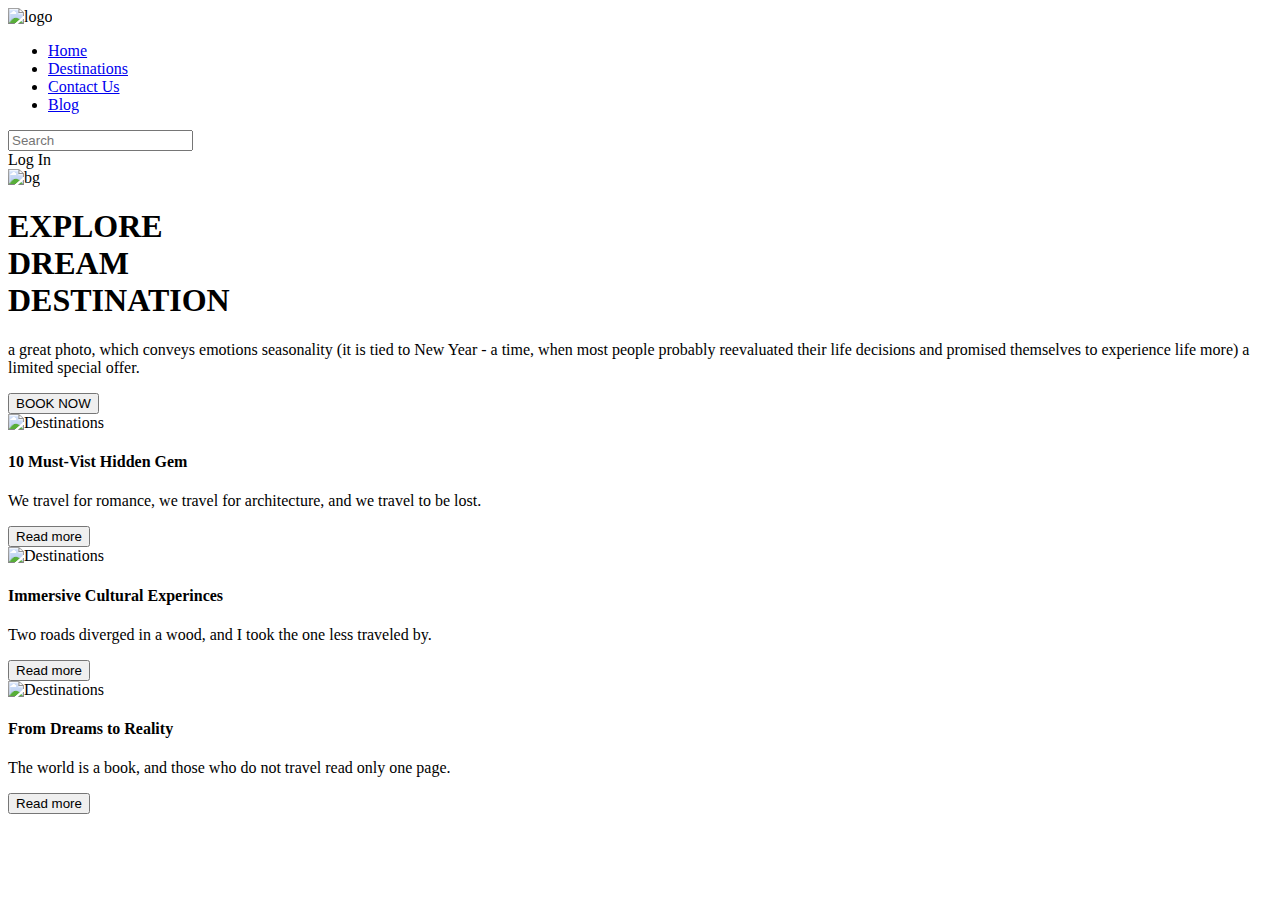
==== index.html @ b8d0032f "index.html" ====
<!DOCTYPE html>
<html lang="en">
<head>
    <meta charset="UTF-8">
    <meta name="viewport" content="width=device-width, initial-scale=1.0">
    <link
    href="https://cdn.jsdelivr.net/npm/remixicon@4.3.0/fonts/remixicon.css"rel="stylesheet"/>
    <link rel="stylesheet" href="styles.css"/>
    <title>landing page</title>
</head>
<body>
    <div class="container">
        <nav>
            <div class="class-logo">
                <img src="map.png" alt="logo" width="100%" height="50px"/>
            </div>
            <ul class="nav-links">
                <li class="link"><a href="#">Home</a></li>
                <li class="link"><a href="#">Destinations</a></li>
                <li class="link"><a href="#">Contact Us</a></li>
                <li class="link"><a href="#">Blog</a></li>
            </ul>
            <div class="search">
                <input type="text" placeholder="Search">
                <span><i class="ri-search-line"></i></span>
            </div>
            <div class="login">
                <span><i class="ri-user-3-fill"></i></span>
                Log In
            </div>
        </nav>
        <div class="destination-container">
            <img class="bg-img-2" src="warrow.png" alt="bg" width="60px" height="40px">
            <div class="socials">
                <span><i class="ri-twitter-fill"></i></span>
                <span><i class="ri-instagram-line"></i></span>
                <span><i class="ri-facebook-circle-fill"></i></span>
                <span><i class="ri-youtube-fill"></i></span>
            </div>
            <div class="content">
                <h1>EXPLORE<br>DREAM<br><span>DESTINATION</span></h1>
                <p>a great photo, which conveys emotions seasonality (it is tied to New Year -  a time, when most people probably reevaluated 
                    their life decisions and promised themselves to experience life more) a limited special offer.</p>
                 <button class="btn">BOOK NOW</button><br>
            </div>
            <div class="destination-grid">
                <div class="destination-card">
                    <img src="img1.jpg" alt="Destinations" height="200px" width="100px">
                    <div class="card-content">
                        <h4> 10 Must-Vist Hidden Gem </h4>
                        <p>
                            We travel for romance, we travel for architecture, and we travel to be lost.
                        </p>
                        <button class="btn">Read more</button>
                    </div>
                </div>

                <div class="destination-card">
                    <img src="img2.jpg" alt="Destinations" height="200px" width="100px">
                    <div class="card-content">
                        <h4>Immersive Cultural Experinces </h4>
                        <p>
                            Two roads diverged in a wood, and I took the one less traveled by.
                        </p>
                        <button class="btn">Read more</button>
                    </div>
                </div>

                <div class="destination-card">
                <img src="img3.jpg" alt="Destinations" height="200px" width="100px">
                <div class="card-content">
                    <h4>From Dreams to Reality</h4>
                    <p>
                        The world is a book, and those who do not travel read only one page.
                    </p>
                    <button class="btn">Read more</button>
                </div>
            </div>
            </div>
        </div>
    </div>
</body>
</html>
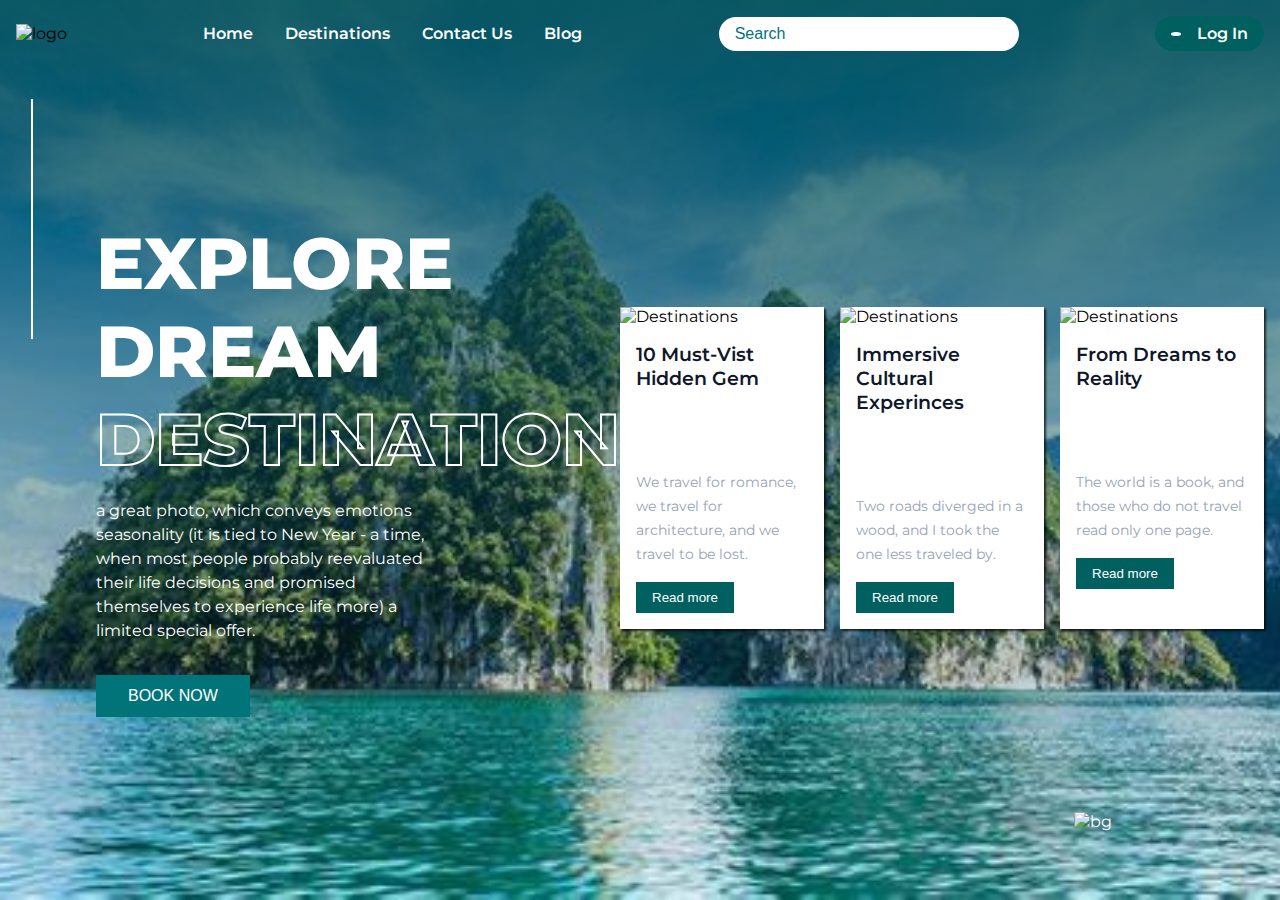
==== commit b92d46e5: "Update index.html" ====
--- a/index.html
+++ b/index.html
@@ -5,7 +5,7 @@
     <meta name="viewport" content="width=device-width, initial-scale=1.0">
     <link
     href="https://cdn.jsdelivr.net/npm/remixicon@4.3.0/fonts/remixicon.css"rel="stylesheet"/>
-    <link rel="stylesheet" href="styles.css"/>
+    <link rel="stylesheet" href="LandingPage/styles.css"/>
     <title>landing page</title>
 </head>
 <body>
--- a/LandingPage/styles.css
+++ b/LandingPage/styles.css
@@ -0,0 +1,240 @@
+@import url('https://fonts.googleapis.com/css2?family=Montserrat:ital,wght@0,100..900;1,100..900&display=swap');
+
+
+:root{
+    --primary-color:#00605f;
+    --secondary-color:#017479;
+    --text-dark:#0f172a;
+    --text-light:#94a3b8;
+    --white:#ffffff;
+    --max-width:1400px;
+}
+
+*{
+    margin: 0;
+    padding: 0;
+    box-sizing: border-box;
+}
+body{
+    font-family: "Montserrat", sans-serif;
+    background: linear-gradient(rgba(2,82,89,0.9),rgba(255,255,255,0)),url("img5.jpg");
+    background-position: center center;
+    background-size: cover;
+    background-repeat: no-repeat;
+}
+
+.container{
+    max-width: var(--max-width);
+    min-height: 100vh;
+    margin: auto;
+    padding: 1rem;
+    display: flex;
+    flex-direction: column;
+}
+
+nav{
+    display: flex;
+    align-items: center;
+    justify-content: space-between;
+    gap: 1rem;
+}
+
+.nav-logo img{
+     max-width: 70px;
+}
+
+.nav-links{
+    list-style: none;
+    display: flex;
+    align-items: center;
+    gap: 2rem;
+}
+
+.link a{
+    text-decoration: none;
+    font-weight: 600;
+    color: var(--white);
+}
+
+.search{
+    width: 100%;
+    max-width: 300px;
+    padding: 0.5rem 1rem;
+    display: flex;
+    align-items: center;
+    gap: 1rem;
+    background-color: var(--white);
+    border-radius: 2rem;
+    transition: 0.3s;
+}
+
+.search input{
+    width: 100%;
+    font-size: 1rem;
+    color: var(--primary-color);
+    outline: none;
+    border: none;
+}
+
+.search input::placeholder{
+    color: var(--secondary-color);
+}
+
+.search span{
+    font-size: 1.5rem;
+    color: var(--primary-color);
+}
+
+.login{
+    padding: 0.5rem 1rem;
+    display: flex;
+    align-items: center;
+    gap: 1rem;
+    font-weight: 600;
+    color: var(--white);
+    background-color: var(--primary-color);
+    border-radius: 1.5rem;
+    cursor: pointer;
+    transition: 0.3s;
+}
+
+.login:hover{
+    background-color: var(--secondary-color);
+}
+
+.login span{
+    padding: 2px 5px;
+    font-size: 1.5rem;
+    color: var(--primary-color);
+    background-color: var(--white);
+    border-radius: 100%;
+}
+.destination-container{
+    position: relative;
+    padding: 5rem 0 5rem 5rem;
+    flex: 1;
+    display: grid;
+    grid-template-columns: 1fr 2fr;
+    align-items: center;
+}
+
+.bg-img-1{
+    position: absolute;
+    top: 2rem;
+    right: 70%;
+    transform: translate(150%,80%);
+    opacity: 6;
+    z-index: -1;
+    color: var(--white);
+}
+.bg-img-2{
+    position: absolute;
+    bottom: 2rem;
+    left: 80%;
+    transform: translateX(100%);
+    opacity: 1;
+    z-index: -1;
+    color: var(--white);
+}
+
+.socials{
+    position: absolute;
+    top: 25rem;
+    left: 0;
+    display: flex;
+    flex-direction: column;
+    gap: 1.5rem;
+}
+
+.socials::after{
+    position: absolute;
+    content: "";
+    top: -22rem;
+    left: 15px;
+    height: 15rem;
+    width: 2px;
+    background-color: var(--white);
+}
+
+.socials span{
+    font-size: 2.5rem;
+    color: var(--white);
+}
+
+.content h1{
+    margin-bottom: 1rem;
+    font-size: 4.5rem;
+    font-weight: 800;
+    color: var(--white);
+}
+
+.content h1 span{
+    -webkit-text-stroke: 2px var(--white);
+    -webkit-text-fill-color: transparent;
+}
+
+.content p{
+    max-width: 350px;
+    margin-bottom: 2rem;
+    line-height: 1.5rem;
+    color: var(--white);
+}
+.content .btn{
+    padding: 0.75rem 2rem;
+    outline: none;
+    border: none;
+    font-size: 1rem;
+    color: var(--white);
+    background-color: var(--secondary-color);
+    cursor: pointer;
+}
+.destination-grid{
+    display: grid;
+    grid-template-columns: repeat(3,1fr);
+    gap: 1rem;
+}
+
+.destination-card{
+    height: 100%;
+    background-color: var(--white);
+    box-shadow: 2px 2px 2px rgba(0,0,0,0.7);
+}
+
+.destination-card img{
+    width: 100%;
+}
+.card-content{
+    padding: 1rem;
+}
+.card-content h4{
+    margin-bottom: 5rem;
+    font-size: 1.2rem;
+    font-weight: 600;
+    color: var(--text-dark);
+}
+.card-content p{
+    margin-bottom: 1rem;
+    font-size: 0.9rem;
+    line-height: 1.5rem;
+    color: var(--text-light);
+}
+
+.card-content .btn{
+    padding: 0.5rem 1rem;
+    outline: none;
+    border: none;
+    font-weight: 500;
+    color: var(--white);
+    background-color: var(--primary-color);
+    cursor: pointer;
+}
+
+@media(width < 1200px){
+    .search{
+        max-width: 235px;
+    }
+
+    .destination-container{
+        grid-template-columns: 1fr;
+    }
+}
